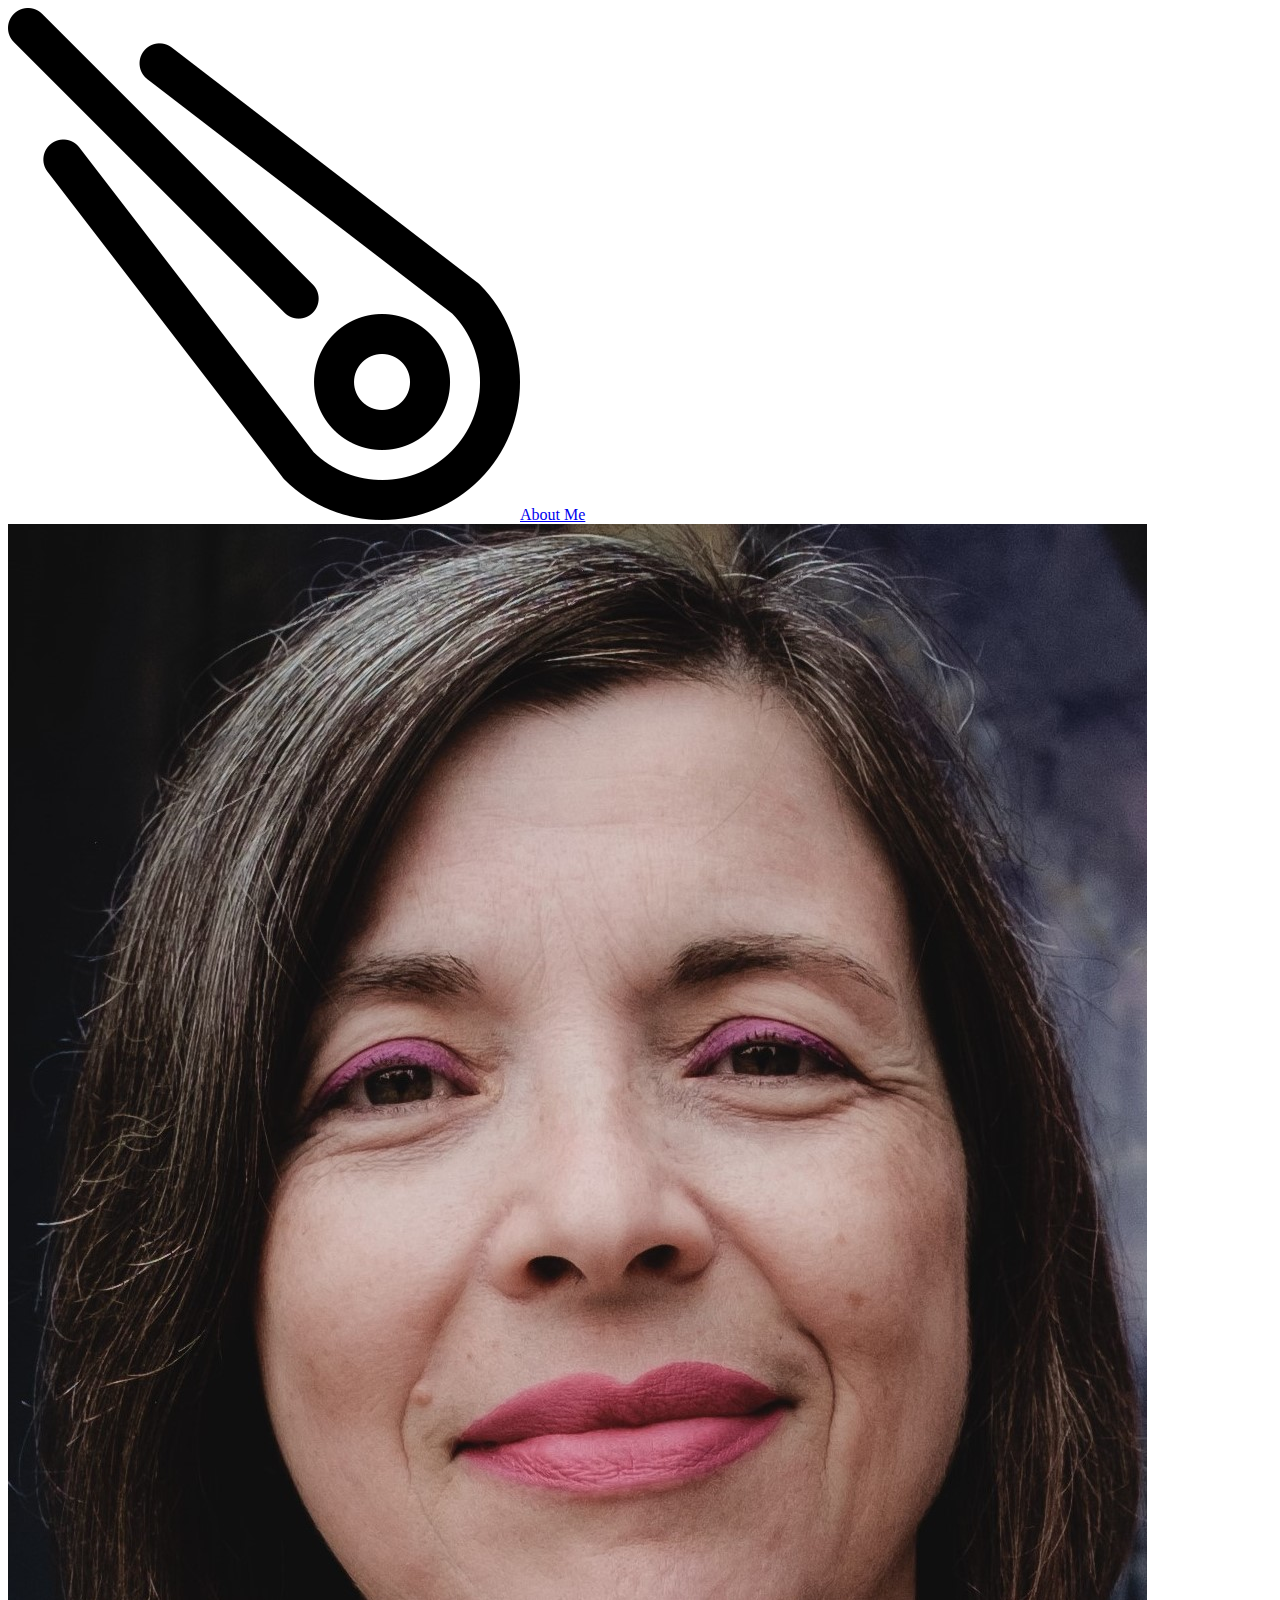
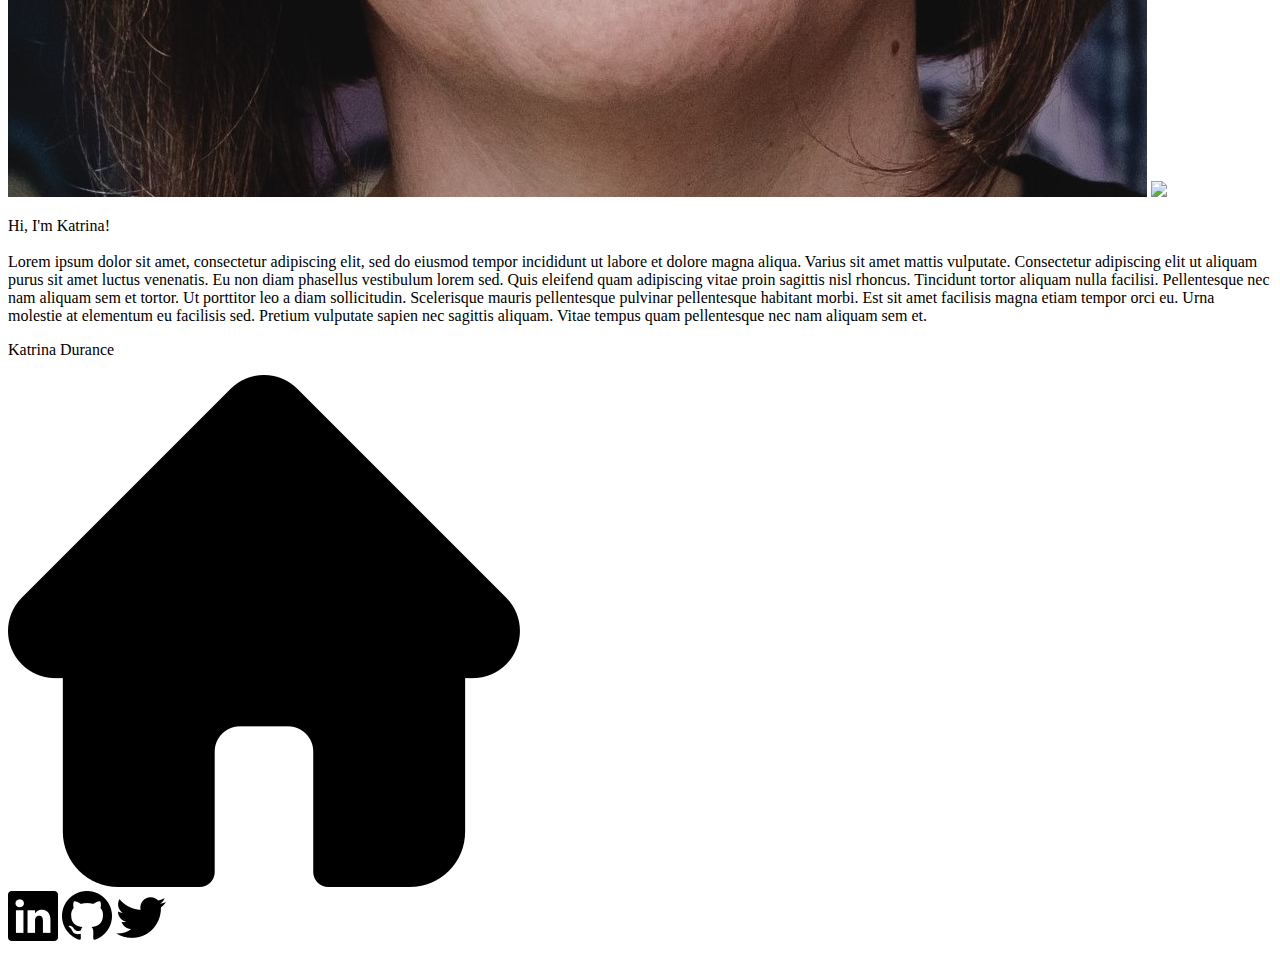
==== aboutme.html @ b3161d35 "Update KatrinaDuranceWebsite" ====
<!DOCTYPE html>
<html lang="en">

<head>
    <meta charset="UTF-8">
    <meta http-equiv="X-UA-Compatible" content="IE=edge">
    <meta name="viewport" content="width=device-width, initial-scale=1.0">
    <title>Katrina Durance</title>
    <link rel="stylesheet" href="css/styles-400px-or-less.css">
    <link rel="stylesheet" href="css/styles-401px-700px.css">
    <link rel="stylesheet" href="css/styles-701px-or-more.css">
    <link rel="icon" href="images/vaporwave_cube.png">
</head>

<body class="body-about-me">
    
    <header class="header-about-me">
        <a class="homepage-link" href="index.html">
            <img class="asteroid" src="images/asteroid.png" alt="small black asteroid icon">About Me
        </a>
    </header>

    <section class="text-img-wrapper">
        <img class="Katrina-headshot" src="images/Katrina-headshot.jpg" alt="Katrina Durance headshot">
        <img class="Katrina-sitting" src="images/Katrina-sitting-mural.png" all="Katrina Durance sitting in front of mural">
        <p class="about-me-text">
            Hi, I'm Katrina!<br><br>
            Lorem ipsum dolor sit amet, consectetur adipiscing elit, sed do eiusmod tempor incididunt ut labore et dolore magna aliqua. Varius sit amet mattis vulputate. Consectetur adipiscing elit ut aliquam purus sit amet luctus venenatis. Eu non diam phasellus vestibulum lorem sed. Quis eleifend quam adipiscing vitae proin sagittis nisl rhoncus. Tincidunt tortor aliquam nulla facilisi. Pellentesque nec nam aliquam sem et tortor. Ut porttitor leo a diam sollicitudin. Scelerisque mauris pellentesque pulvinar pellentesque habitant morbi. Est sit amet facilisis magna etiam tempor orci eu. Urna molestie at elementum eu facilisis sed. Pretium vulputate sapien nec sagittis aliquam. Vitae tempus quam pellentesque nec nam aliquam sem et.
        </p>
    </section>

    <footer class="footer-about-me">
        <p class="name">Katrina Durance</p>
        <img class="home-icon" src="images/home.png" alt="black house icon">
        <div class="social-media-icons">
            <img class="linkedin-icon" src="images/linkedin.png" alt="black LinkedIn logo">
            <img class="github-icon" src="images/github.png" alt="black GitHub logo">
            <img class="twitter-icon" src="images/twitter.png" alt="black Twitter icon">
        </div>
    </footer>

</body>
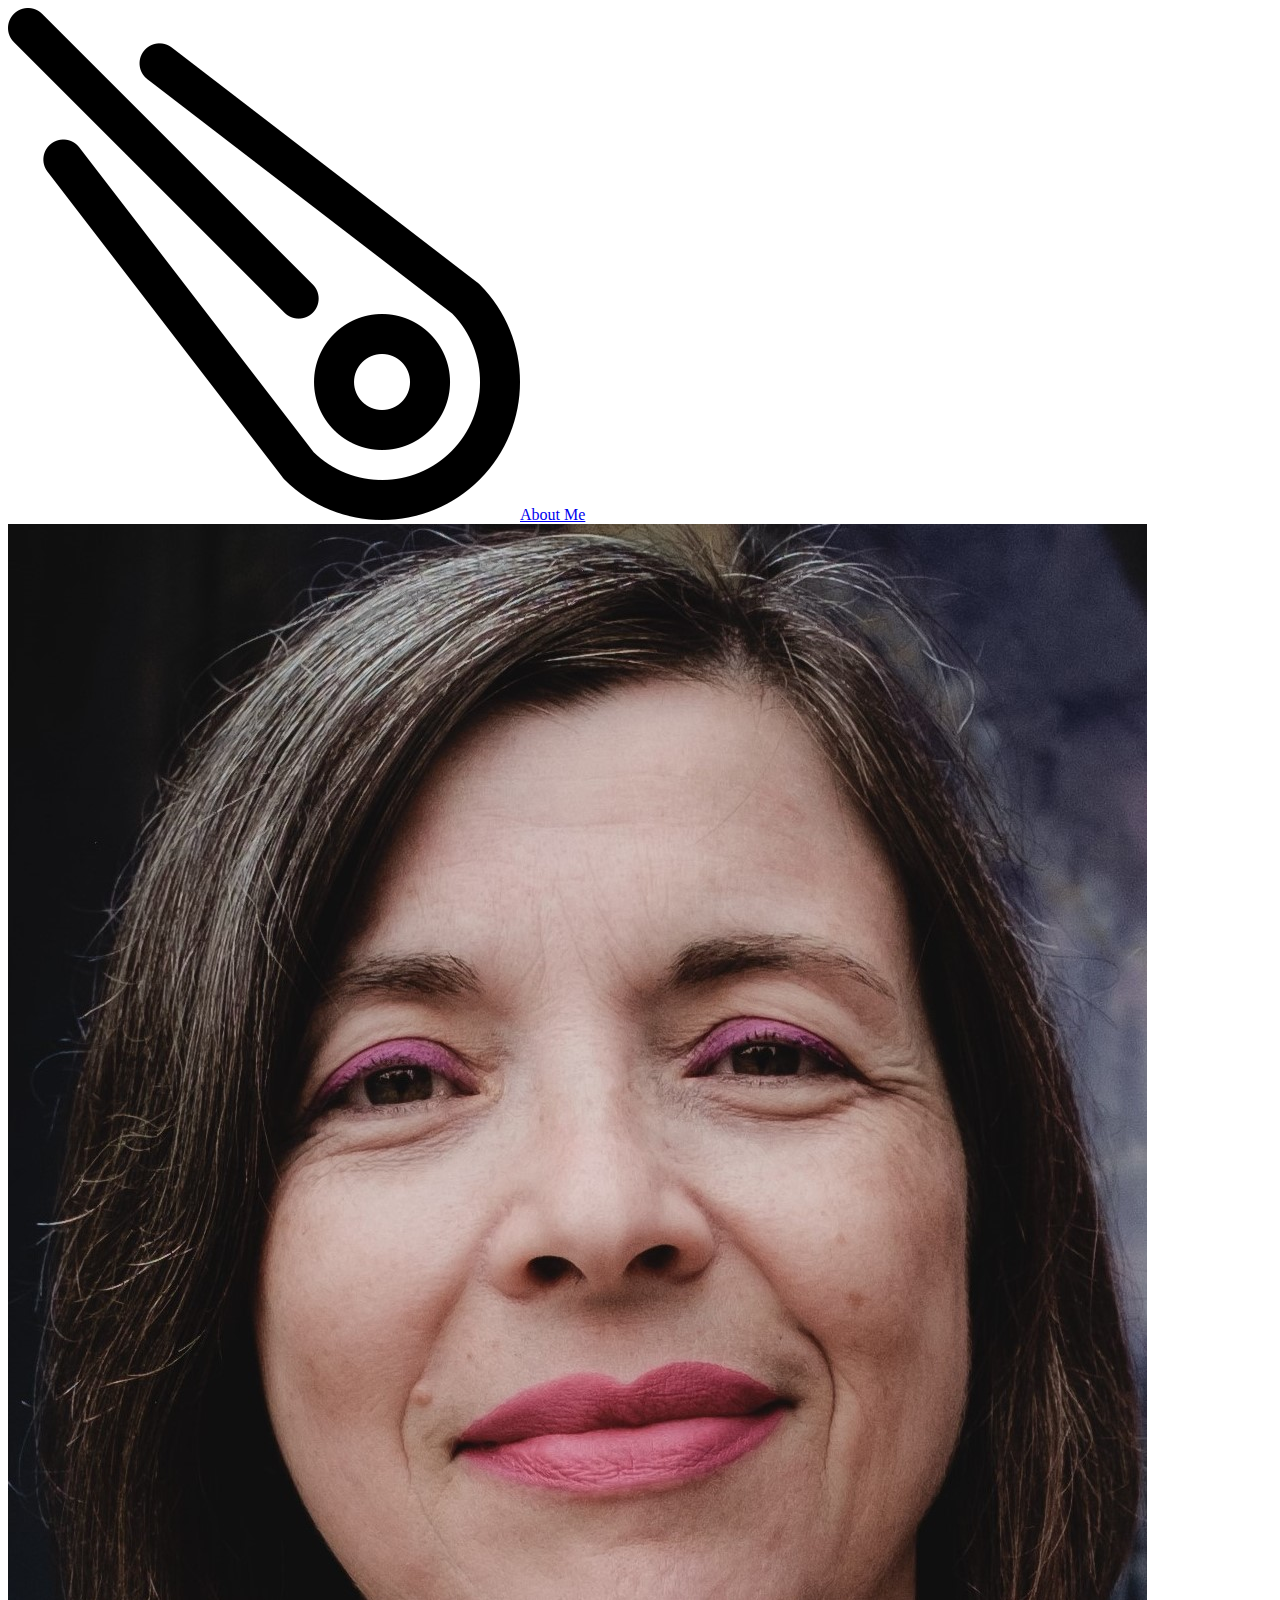
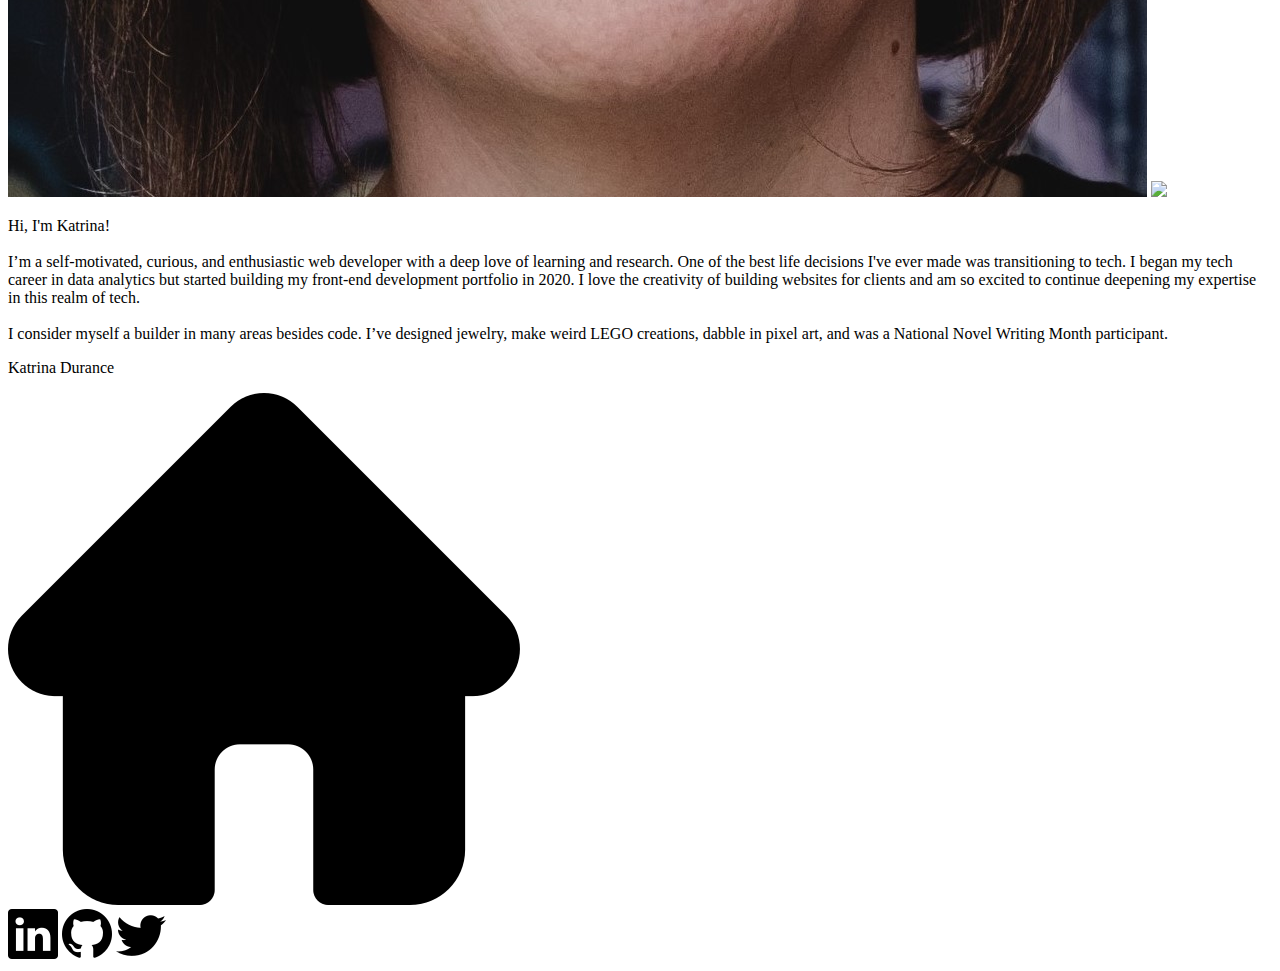
==== commit 956ccce4: "updates to non-home pages" ====
--- a/aboutme.html
+++ b/aboutme.html
@@ -12,9 +12,9 @@
     <link rel="icon" href="images/vaporwave_cube.png">
 </head>
 
-<body class="body-about-me">
+<body class="about-me-body">
     
-    <header class="header-about-me">
+    <header class="about-me-header">
         <a class="homepage-link" href="index.html">
             <img class="asteroid" src="images/asteroid.png" alt="small black asteroid icon">About Me
         </a>
@@ -25,17 +25,23 @@
         <img class="Katrina-sitting" src="images/Katrina-sitting-mural.png" all="Katrina Durance sitting in front of mural">
         <p class="about-me-text">
             Hi, I'm Katrina!<br><br>
-            Lorem ipsum dolor sit amet, consectetur adipiscing elit, sed do eiusmod tempor incididunt ut labore et dolore magna aliqua. Varius sit amet mattis vulputate. Consectetur adipiscing elit ut aliquam purus sit amet luctus venenatis. Eu non diam phasellus vestibulum lorem sed. Quis eleifend quam adipiscing vitae proin sagittis nisl rhoncus. Tincidunt tortor aliquam nulla facilisi. Pellentesque nec nam aliquam sem et tortor. Ut porttitor leo a diam sollicitudin. Scelerisque mauris pellentesque pulvinar pellentesque habitant morbi. Est sit amet facilisis magna etiam tempor orci eu. Urna molestie at elementum eu facilisis sed. Pretium vulputate sapien nec sagittis aliquam. Vitae tempus quam pellentesque nec nam aliquam sem et.
+            I’m a self-motivated, curious, and enthusiastic web developer with a deep love of learning and research. 
+            One of the best life decisions I've ever made was transitioning to tech. I began my tech career in data 
+            analytics but started building my front-end development portfolio in 2020. I love the creativity of 
+            building websites for clients and am so excited to continue deepening my expertise in this realm of tech.
+            <br><br>
+            I consider myself a builder in many areas besides code. I’ve designed jewelry, make weird LEGO 
+            creations, dabble in pixel art, and was a National Novel Writing Month participant.
         </p>
     </section>
 
-    <footer class="footer-about-me">
+    <footer class="about-me-footer">
         <p class="name">Katrina Durance</p>
         <img class="home-icon" src="images/home.png" alt="black house icon">
         <div class="social-media-icons">
-            <img class="linkedin-icon" src="images/linkedin.png" alt="black LinkedIn logo">
-            <img class="github-icon" src="images/github.png" alt="black GitHub logo">
-            <img class="twitter-icon" src="images/twitter.png" alt="black Twitter icon">
+            <a href="https://www.linkedin.com/in/katrina-durance/"><img class="linkedin-icon" src="images/linkedin.png" alt="black LinkedIn logo"></a>
+            <a href="https://github.com/Katrina-Durance-Web-Projects"><img class="github-icon" src="images/github.png" alt="black GitHub logo"></a>
+            <a href="https://twitter.com/katdurance"><img class="twitter-icon" src="images/twitter.png" alt="black Twitter icon"></a>
         </div>
     </footer>
 
